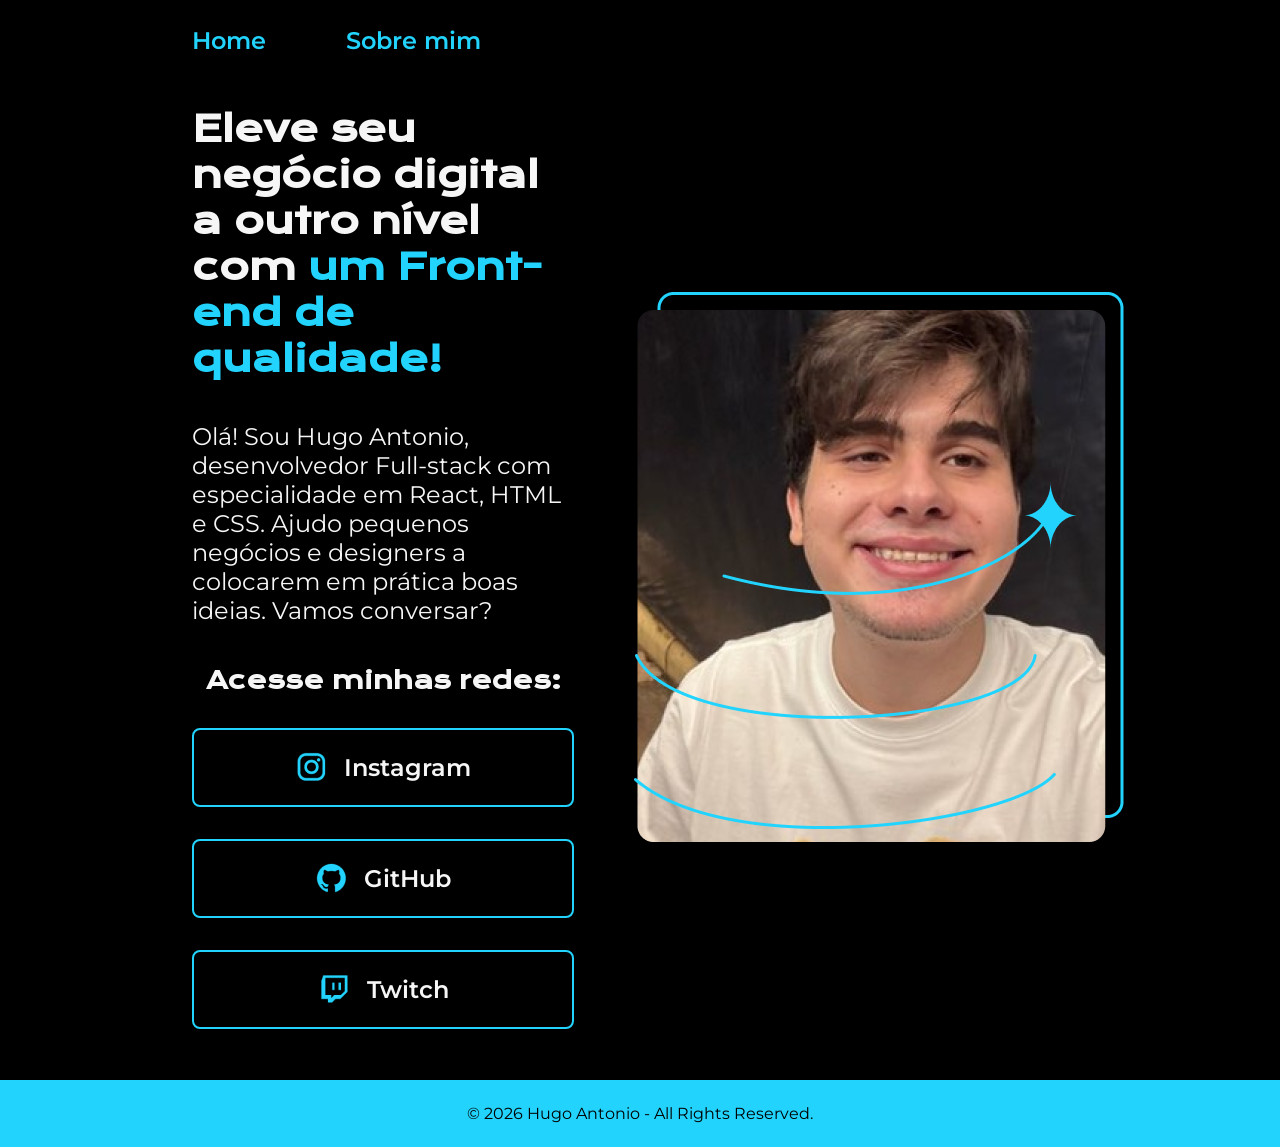
==== index.html @ e65574c2 "Changing files directory" ====
<!DOCTYPE html>
<html lang="pt-br">
<head>
    <meta charset="UTF-8">
    <meta name="viewport" content="width=device-width, initial-scale=1.0">
    <title>Portfólio</title>
    <link rel="stylesheet" href="styles/style.css">
</head>
<body>
    <header class="navigation">
        <nav class="navigation__menu">
            <a class="navigation__menu__button" href="index.html">Home</a>
            <a class="navigation__menu__button" href="about.html">Sobre mim</a>
        </nav>
    </header>
    <main class="presentation">
        <section class="presentation__content">
            <h1 class="presentation__content__title">Eleve seu negócio digital a outro nível com <strong class="main_title">um Front-end de qualidade!</strong></h1>
            <p class="presentation__content__paragraph">Olá! Sou Hugo Antonio, desenvolvedor Full-stack com especialidade em React, HTML e CSS. Ajudo pequenos negócios e designers a colocarem em prática boas ideias. Vamos conversar?</p>
            <div class="presentation__links">
                <h2 class="presentation__links__text">Acesse minhas redes:</h2>
                <a class="presentation__links__button" href="https://google.com" title="Página do Instagram" target="_blank">
                    <img src="src/instagram.png" alt="Ícone do Instagram">
                    Instagram</a>
                <a class="presentation__links__button" href="https://google.com"title="Página do GitHub" target="_blank">
                    <img src="src/github.png" alt="Ícone do Github">
                    GitHub</a>
                <a class="presentation__links__button" href="https://google.com"title="Página da Twitch" target="_blank">
                    <img src="src/twitch.png" alt="ícone da Twitch">
                    Twitch</a>

            </div>
        </section>
        <img class="image" src="src/hugo.png" alt="Foto do Hugo sorrindo">
    </main>
    <footer class="footer">
        <p>© 2026 Hugo Antonio - All Rights Reserved.</p>
    </footer>
</body>
</html>
---- styles/style.css ----
@import url('https://fonts.googleapis.com/css2?family=Krona+One&family=Montserrat:ital,wght@0,100..900;1,100..900&display=swap');

:root{
    --first-color:black;
    --second-color: #f6f6f6;
    --third-color: #22D4FD;
    --hover-color: #272727;
}

* {
    margin: 0;
    padding: 0;
}

body {
    box-sizing: border-box;
    background-color: var(--first-color);
    color: var(--second-color);
}

.main_title{
    color: var(--third-color)
}

.presentation {
    padding: 4% 15%;
    display: flex;
    align-items: center;
    justify-content: space-between;
}

.presentation__content {
    width: 615px;
    display: flex;
    flex-direction: column;
    gap: 40px;
    margin-right: 60px;
}
.presentation__content__title {
    font-size: 36px;
    font-family: "Krona One", sans-serif;
}

.navigation {
    padding: 2% 0 0 15%;
}

.navigation__menu{
    display: flex;
    gap: 80px;
}

.navigation__menu__button {
    font-family: "Montserrat", sans-serif;
    font-size: 24px;
    font-weight: 600;
    color: var(--third-color);
    text-decoration: none;
    opacity: 1;
}

.navigation__menu__button:hover {
    opacity: 0.5; /* Começa semi-transparente */
    transition: opacity 0.5s ease-in-out; /* Define a suavidade */
}

.presentation__content__paragraph {
    font-size: 24px;
    font-family: "Montserrat", sans-serif;
}

.presentation__links {
    align-items: center;
    gap: 32px;
    display: flex;
    justify-content: space-between;
    flex-direction: column;
}

.presentation__links__text {
    font-family: "Krona One", sans-serif;
    font-size: 24px;
}

.presentation__links__button{
    display: flex;
    gap: 16px;
    align-items: center;
    justify-content: center;
    border: 2px solid var(--third-color);
    border-radius: 8px;
    font-family: "Montserrat", sans-serif;
    font-size: 24px;
    font-weight: 600;
    width: 378px;
    padding: 21.5px 0;
    text-align: center;
    text-decoration: none;
    color: var(--second-color);
    opacity: 1;
}

.presentation__links__button:hover {
    background-color: var(--hover-color);
    opacity: 0.5; /* Começa semi-transparente */
    transition: opacity 0.6s ease-in-out; /* Define a suavidade */

}

.footer {
    font-family: "Montserrat", sans-serif;
    font-size: px;
    padding: 24px;
    text-align: center;
    color: var(--first-color);
    background-color: var(--third-color);

}
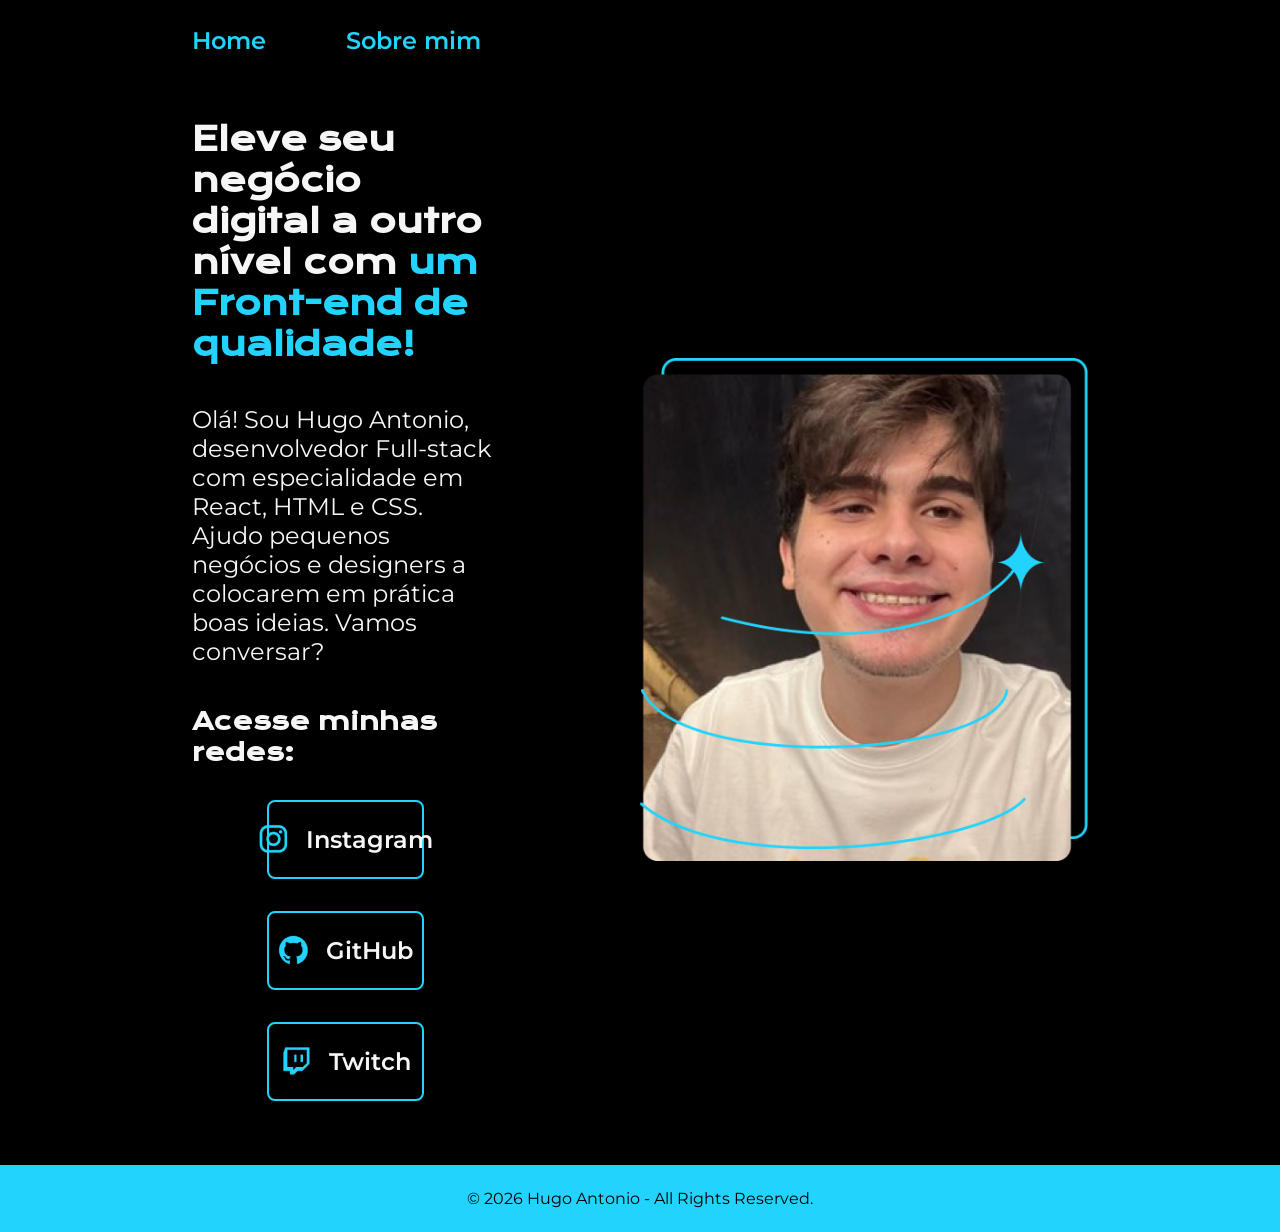
==== commit 267d0de4: "updating responsivity" ====
--- a/index.html
+++ b/index.html
@@ -20,18 +20,18 @@
             <div class="presentation__links">
                 <h2 class="presentation__links__text">Acesse minhas redes:</h2>
                 <a class="presentation__links__button" href="https://google.com" title="Página do Instagram" target="_blank">
-                    <img src="src/instagram.png" alt="Ícone do Instagram">
+                    <img class="presentation__icons" src="images/instagram.png" alt="Ícone do Instagram">
                     Instagram</a>
                 <a class="presentation__links__button" href="https://google.com"title="Página do GitHub" target="_blank">
-                    <img src="src/github.png" alt="Ícone do Github">
+                    <img class="presentation__icons" src="images/github.png" alt="Ícone do Github">
                     GitHub</a>
                 <a class="presentation__links__button" href="https://google.com"title="Página da Twitch" target="_blank">
-                    <img src="src/twitch.png" alt="ícone da Twitch">
+                    <img class="presentation__icons" src="images/twitch.png" alt="ícone da Twitch">
                     Twitch</a>
 
             </div>
         </section>
-        <img class="image" src="src/hugo.png" alt="Foto do Hugo sorrindo">
+        <img class="image" src="images/hugo.png" alt="Foto do Hugo sorrindo">
     </main>
     <footer class="footer">
         <p>© 2026 Hugo Antonio - All Rights Reserved.</p>
--- a/styles/style.css
+++ b/styles/style.css
@@ -23,21 +23,22 @@
 }
 
 .presentation {
-    padding: 4% 15%;
+    padding: 5% 15%;
     display: flex;
     align-items: center;
     justify-content: space-between;
+    gap: 82px;
 }
 
 .presentation__content {
-    width: 615px;
+    width: 50%;
     display: flex;
     flex-direction: column;
     gap: 40px;
     margin-right: 60px;
 }
 .presentation__content__title {
-    font-size: 36px;
+    font-size: 2rem;
     font-family: "Krona One", sans-serif;
 }
 
@@ -52,7 +53,7 @@
 
 .navigation__menu__button {
     font-family: "Montserrat", sans-serif;
-    font-size: 24px;
+    font-size: 1.5rem;
     font-weight: 600;
     color: var(--third-color);
     text-decoration: none;
@@ -65,7 +66,7 @@
 }
 
 .presentation__content__paragraph {
-    font-size: 24px;
+    font-size: 1.5rem;
     font-family: "Montserrat", sans-serif;
 }
 
@@ -79,7 +80,7 @@
 
 .presentation__links__text {
     font-family: "Krona One", sans-serif;
-    font-size: 24px;
+    font-size: 1.5rem;
 }
 
 .presentation__links__button{
@@ -90,9 +91,9 @@
     border: 2px solid var(--third-color);
     border-radius: 8px;
     font-family: "Montserrat", sans-serif;
-    font-size: 24px;
+    font-size: 1.5rem;
     font-weight: 600;
-    width: 378px;
+    width: 50%;
     padding: 21.5px 0;
     text-align: center;
     text-decoration: none;
@@ -107,12 +108,36 @@
 
 }
 
+.image {
+    width: 50%;
+}
+
 .footer {
     font-family: "Montserrat", sans-serif;
     font-size: px;
-    padding: 24px;
+    padding: 1.5rem;
     text-align: center;
     color: var(--first-color);
     background-color: var(--third-color);
 
+}
+
+@media (max-width: 1200px) {
+    .navigation {
+        padding: 10%;
+    }
+
+    .navigation__menu{
+        justify-content: center;
+    }
+
+    .presentation {
+        flex-direction: column-reverse;
+        padding: 5%;
+
+    }
+
+    .presentation__content{
+        width: auto;
+    }
 }
